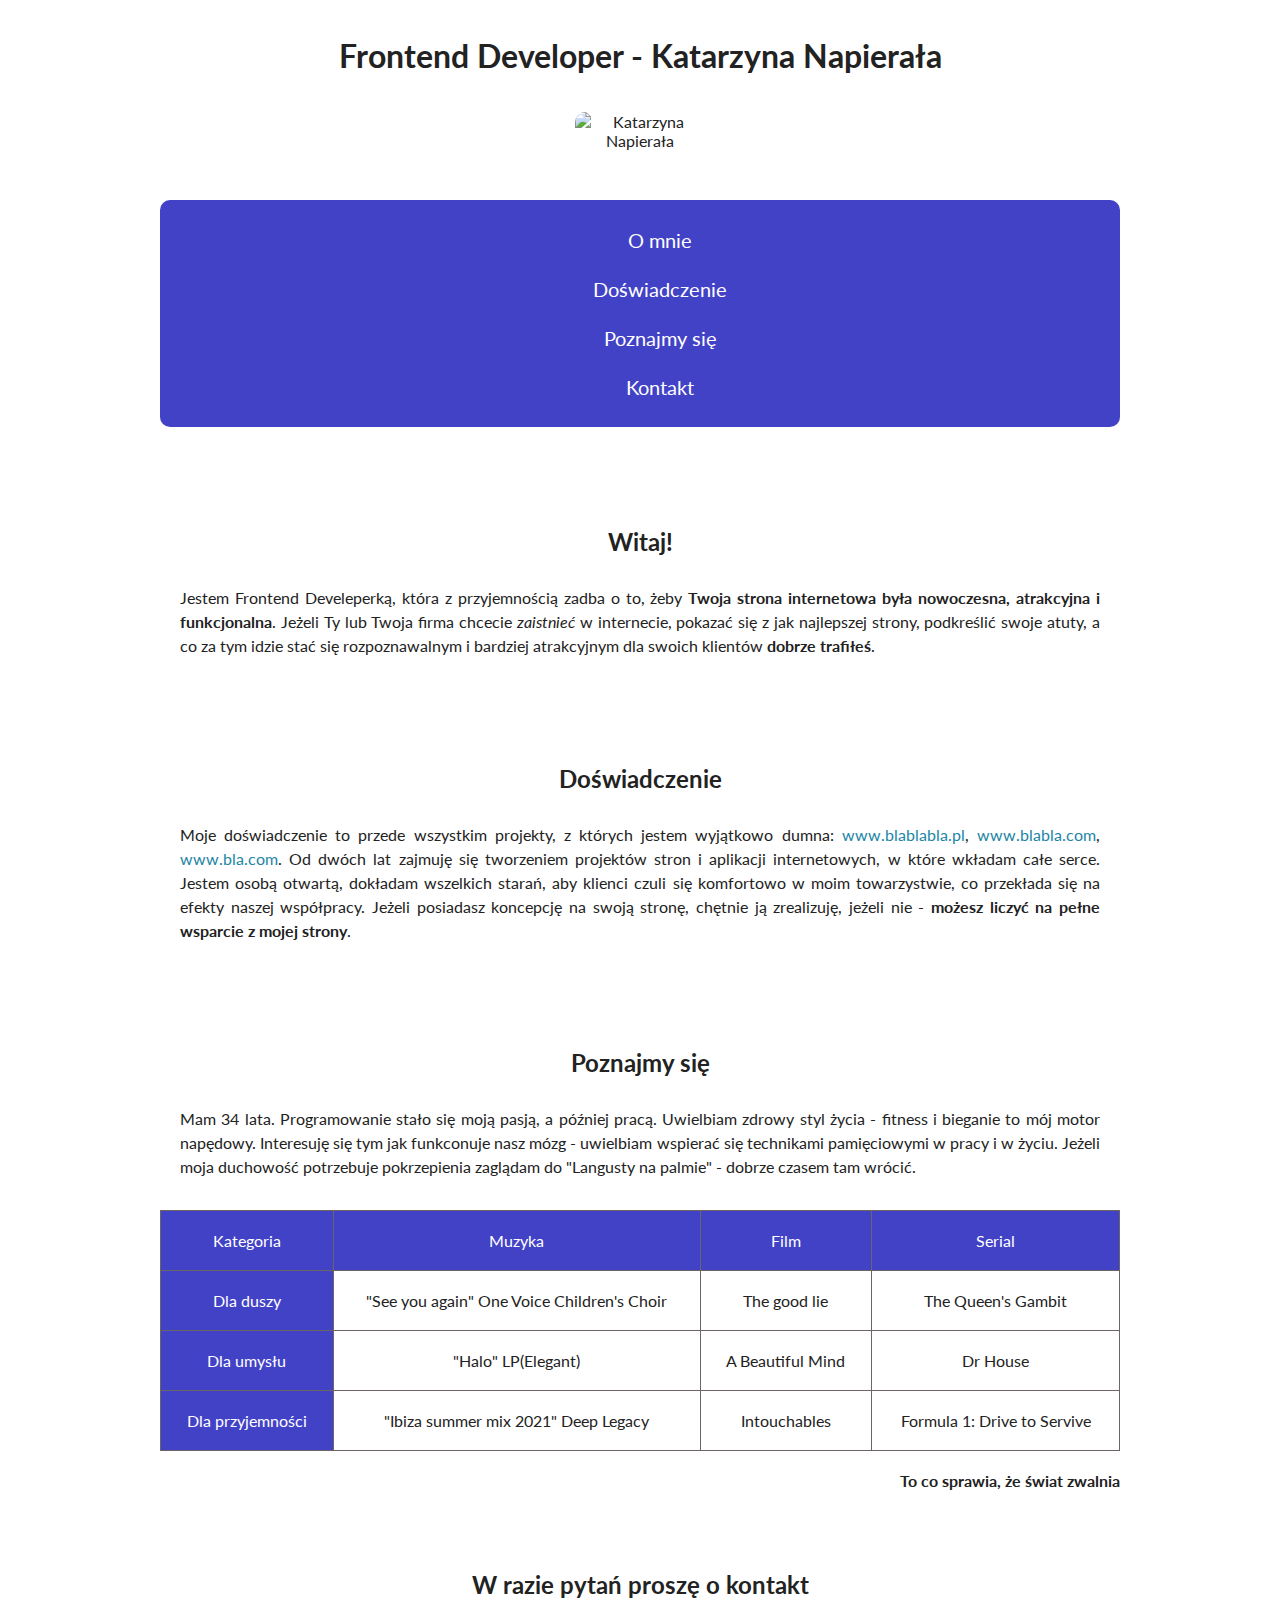
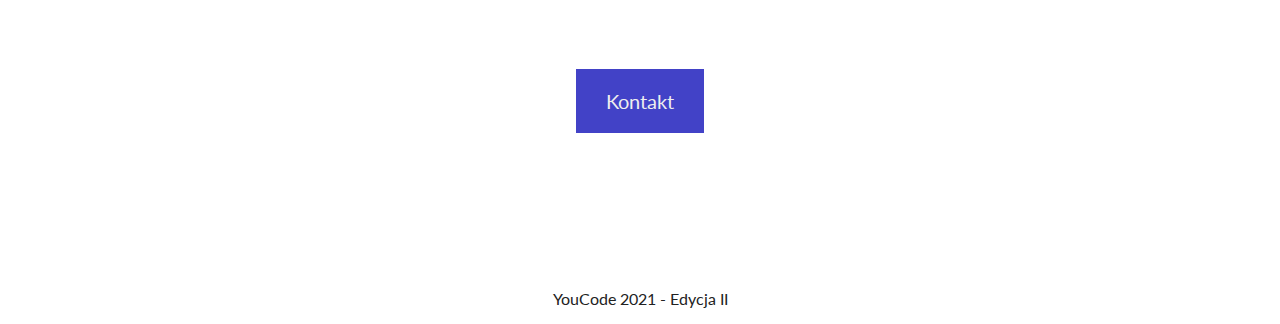
==== index.html @ 8cc84ead "og image added" ====
<!DOCTYPE html>
<html lang="pl">

<head>
  <meta charset="UTF-8">
  <meta http-equiv="X-UA-Compatible" content="IE=edge">
  <meta name="viewport" content="width=device-width, initial-scale=1.0">
  <link rel="stylesheet" href="https://cdnjs.cloudflare.com/ajax/libs/normalize/8.0.1/normalize.min.css"
    integrity="sha512-NhSC1YmyruXifcj/KFRWoC561YpHpc5Jtzgvbuzx5VozKpWvQ+4nXhPdFgmx8xqexRcpAglTj9sIBWINXa8x5w=="
    crossorigin="anonymous" />
  <link rel="stylesheet" href="css/style.css">
  <link rel="stylesheet" href="css/header.css">
  <link rel="stylesheet" href="css/navigation.css">
  <link rel="stylesheet" href="css/section.css">
  <link rel="stylesheet" href="css/table.css">
  <link rel="stylesheet" href="css/tableContainer.css">
  <link rel="preconnect" href="https://fonts.gstatic.com">
  <link href="https://fonts.googleapis.com/css2?family=Lato:ital,wght@0,400;0,700;1,400&display=swap" rel="stylesheet">
  <script defer src="js/script.js"></script>
  <title>Katarzyna Napierała - Frontend Developer</title>
  <meta property="og:image" content="images/share.png">
</head>

<body>
  <header class="header">
    <h1 class="header__title">Frontend Developer - Katarzyna Napierała</h1>
    <img class="header__image" src="https://i.postimg.cc/QNp8CjdW/kasia.jpg" alt="Katarzyna Napierała">
  </header>
  <nav class="navigation">
    <ul class="navigation__list">
      <li class="navigation__item"><a class="navigation__link" href="#o-mnie">O mnie</a></li>
      <li class="navigation__item"><a class="navigation__link" href="#doswiadczenie">Doświadczenie</a></li>
      <li class="navigation__item"><a class="navigation__link" href="#poznajmy-sie">Poznajmy się</a></li>
      <li class="navigation__item"><a class="navigation__link" href="#kontakt">Kontakt</a></li>
    </ul>
  </nav>
  <main>
    <section id="o-mnie" class="section">
      <h2>Witaj!</h2>
      <p class="section__paragraph">Jestem <i class="section__foreign">Frontend Develeperką</i>, która z przyjemnością
        zadba o to,
        żeby <strong>Twoja
          strona internetowa była nowoczesna, atrakcyjna i funkcjonalna</strong>. Jeżeli Ty lub Twoja firma
        chcecie <em>zaistnieć</em> w
        internecie, pokazać się z jak
        najlepszej strony, podkreślić swoje atuty, a co za tym idzie stać się rozpoznawalnym i bardziej
        atrakcyjnym
        dla
        swoich klientów <b>dobrze trafiłeś</b>.</p>
    </section>
    <section id="doswiadczenie" class="section">
      <h2>Doświadczenie</h2>
      <p class="section__paragraph">Moje doświadczenie to przede wszystkim projekty, z których jestem wyjątkowo dumna:
        <a class="section__link" href="#">www.blablabla.pl</a>, <a class="section__link" href="#">www.blabla.com</a>,
        <a class="section__link" href="#">www.bla.com</a>. Od dwóch lat zajmuję się
        tworzeniem projektów stron i
        aplikacji internetowych, w które wkładam całe serce. Jestem osobą otwartą, dokładam wszelkich
        starań, aby klienci czuli się komfortowo w moim towarzystwie, co przekłada się na efekty naszej
        współpracy. Jeżeli posiadasz koncepcję na swoją stronę, chętnie ją zrealizuję, jeżeli nie -
        <b>możesz liczyć na pełne wsparcie z mojej
          strony</b>.
      </p>
    </section>
    <section id="poznajmy-sie" class="section">
      <h2>Poznajmy się</h2>
      <p class="section__paragraph">Mam 34 lata. Programowanie stało się moją pasją, a później pracą. Uwielbiam zdrowy
        styl
        życia -
        fitness i bieganie to mój motor napędowy. Interesuję się tym jak funkconuje nasz mózg - uwielbiam
        wspierać się technikami pamięciowymi w pracy i w życiu. Jeżeli moja duchowość potrzebuje
        pokrzepienia zaglądam do "Langusty na palmie" - dobrze czasem tam wrócić.
      </p>
      <div class="table__container">
        <table class="table">
          <caption class="table__caption">To co sprawia, że świat zwalnia</caption>
          <tr class="table__row">
            <th class="table__cell table__cell--header" scope="col">Kategoria</th>
            <th class="table__cell table__cell--header" scope="col">Muzyka</th>
            <th class="table__cell table__cell--header" scope="col">Film</th>
            <th class="table__cell table__cell--header" scope="col">Serial</th>

          </tr>
          <tr class="table__row">
            <th class="table__cell table__cell--header" scope="row">Dla duszy</th>
            <td class="table__cell">"See you again" One Voice Children's Choir</td>
            <td class="table__cell">The good lie</td>
            <td class="table__cell">The Queen's Gambit</td>
          </tr>
          <tr class="table__row">
            <th class="table__cell table__cell--header" scope="row">Dla umysłu</th>
            <td class="table__cell">"Halo" LP(Elegant)</td>
            <td class="table__cell">A Beautiful Mind</td>
            <td class="table__cell">Dr House</td>
          </tr>
          <tr class="table__row">
            <th class="table__cell table__cell--header" scope="row">Dla przyjemności</th>
            <td class="table__cell">"Ibiza summer mix 2021" Deep Legacy</td>
            <td class="table__cell">Intouchables</td>
            <td class="table__cell">Formula 1: Drive to Servive</td>
          </tr>

        </table>
      </div>
    </section>
    <section id="kontakt" class="section">
      <h2>W razie pytań proszę o kontakt</h2>
      <button class="section__contactButton js-section__contactButton">Kontakt</button>
      <p class="section__contactData js-section__contactData">
        E-mail: <a class="section__link section__link--biggerLetters"
          href="mailto:k_napierala@op.pl">k_napierala@op.pl</a><br>
        Tel.: <a class="section__link section__link--biggerLetters" href="tel:+48.111111111">111 111 111</a>
    </section>
  </main>
  <footer class="footer">
    <p>YouCode 2021 - Edycja II</p>
  </footer>
</body>

</html>
---- css/style.css ----
html {
    box-sizing: border-box;
    scroll-behavior: smooth;
}

*, ::after, ::before {
    box-sizing: inherit;
}

body {
    max-width: 1000px;
    margin: 0 auto;
    padding: 0 20px;
    font-family: "Lato", sans-serif;
    text-align: center;
    color: #222;
    background-color: #fff;
}
---- css/header.css ----
.header__title {
    padding: 15px 20px;
}

.header__image {
    width: 100%;
    max-width: 130px;
    border-radius: 10px;
}
---- css/navigation.css ----
.navigation {
    width: 100%;
    padding: 3px 0;
    margin: 50px auto;
    border-radius: 10px;
    background-color: #4242c7;
}

.navigation__list{
    list-style: none;
}

.navigation__item {
    margin: 25px;
}

.navigation__link {
    font-size: 20px;
    color: #fff;
    text-decoration: none;
    padding: 10px;
}

.navigation__link:hover {
    background-color: white;
    color: #2d2dbd;
    border-radius: 10px;
}

.navigation__link:active {
    color: #1e85a5;
}
---- css/section.css ----
.section {
    padding: 30px 0;
}

.section__paragraph {
    padding: 10px 20px;
    line-height: 1.5;
    text-align: justify;
}

.section__foreign {
    font-style: normal;
}

.section__link {
    color: #1e85a5;
    text-decoration: none;
}

.section__link:hover {
    border-bottom: 1px solid;
}

.section__link--biggerLetters {
    font-size: 20px;
}

.section__contactButton {
    margin: 50px 0 30px;
    padding: 20px 30px;
    font-size: 20px;
    font-family: "Lato", sans-serif;
    background-color: #4242c7;
    color: #eee;
    border: none;
    cursor: pointer;
}

.section__contactButton:hover {
    background-color: #5555cf;
    color: #fff
}

.section__contactData {
    font-weight: bold;
    opacity: 0;
}

.section__contactData--show {
    opacity: 1;
}
---- css/table.css ----
.table {
    width: 100%;
    margin-top: 5px;
    border-collapse: collapse;
}

.table__cell {
    border: 1px solid #6d6565;
    padding: 20px;
}

.table__cell--header {
    background-color: #4242c7;
    color: #fff;
    font-weight: normal;
}

.table__cell--header:hover {
    background-color: #5c5cd1;
}

.table__row:hover {
    background-color: #ddd;
}

.table__caption {
    caption-side: bottom;
    text-align: right;
    margin-top: 20px;
    font-weight: bold;
}
---- css/tableContainer.css ----
.table__container {
    overflow-x: auto;
}
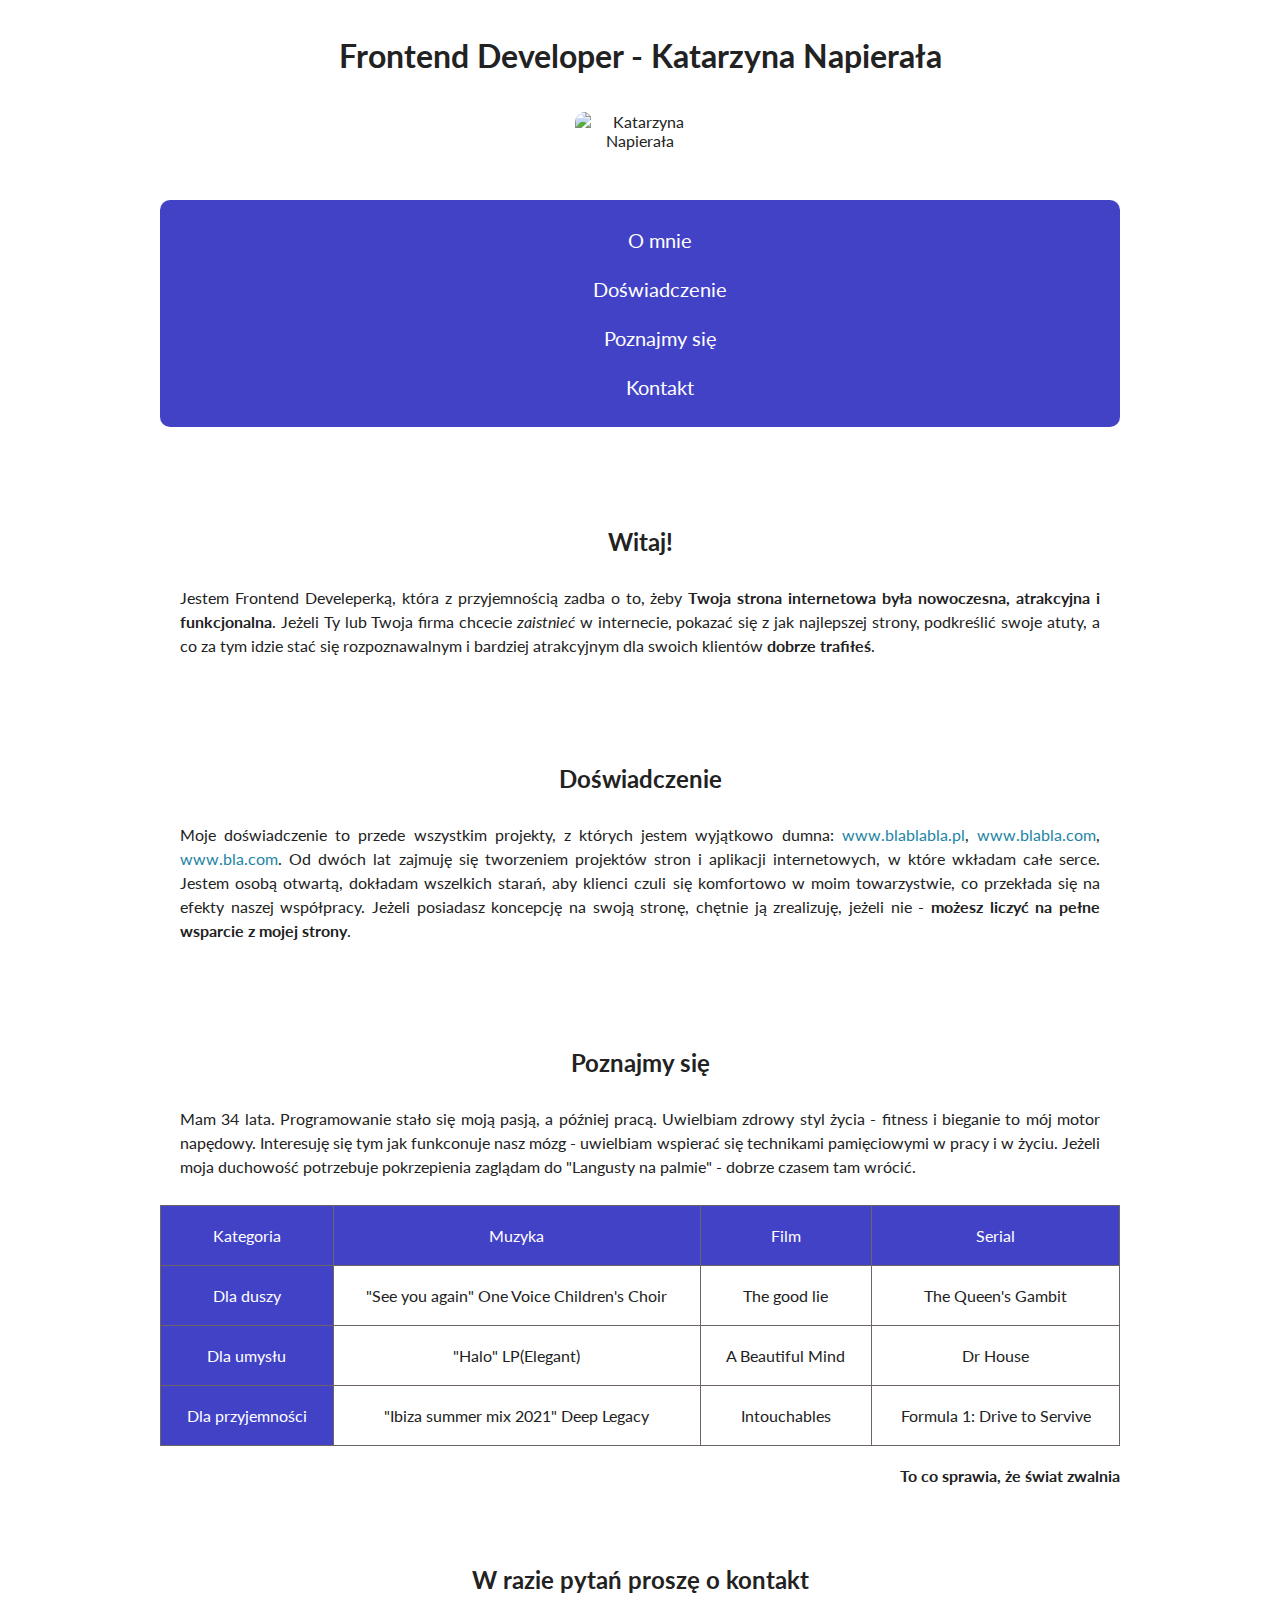
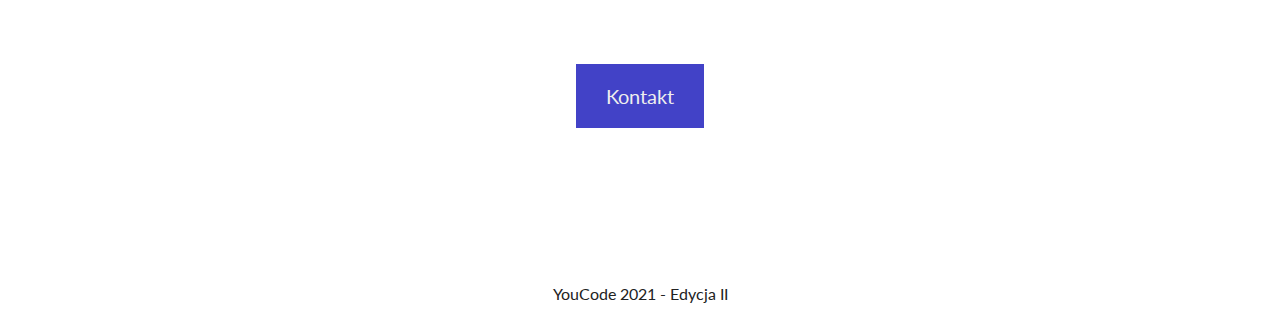
==== commit 8d445df9: "BEM of table container corrected" ====
--- a/index.html
+++ b/index.html
@@ -13,12 +13,12 @@
   <link rel="stylesheet" href="css/navigation.css">
   <link rel="stylesheet" href="css/section.css">
   <link rel="stylesheet" href="css/table.css">
-  <link rel="stylesheet" href="css/tableContainer.css">
   <link rel="preconnect" href="https://fonts.gstatic.com">
   <link href="https://fonts.googleapis.com/css2?family=Lato:ital,wght@0,400;0,700;1,400&display=swap" rel="stylesheet">
   <script defer src="js/script.js"></script>
   <title>Katarzyna Napierała - Frontend Developer</title>
-  <meta property="og:image" content="images/share.png">
+  <link rel="icon" href="images/favicon-192.png">
+  <meta property="og:image" content="images/share.png?2">
 </head>
 
 <body>
--- a/css/section.css
+++ b/css/section.css
@@ -48,4 +48,8 @@
 
 .section__contactData--show {
     opacity: 1;
+}
+
+.section__tableContainer {
+    overflow-x: auto;
 }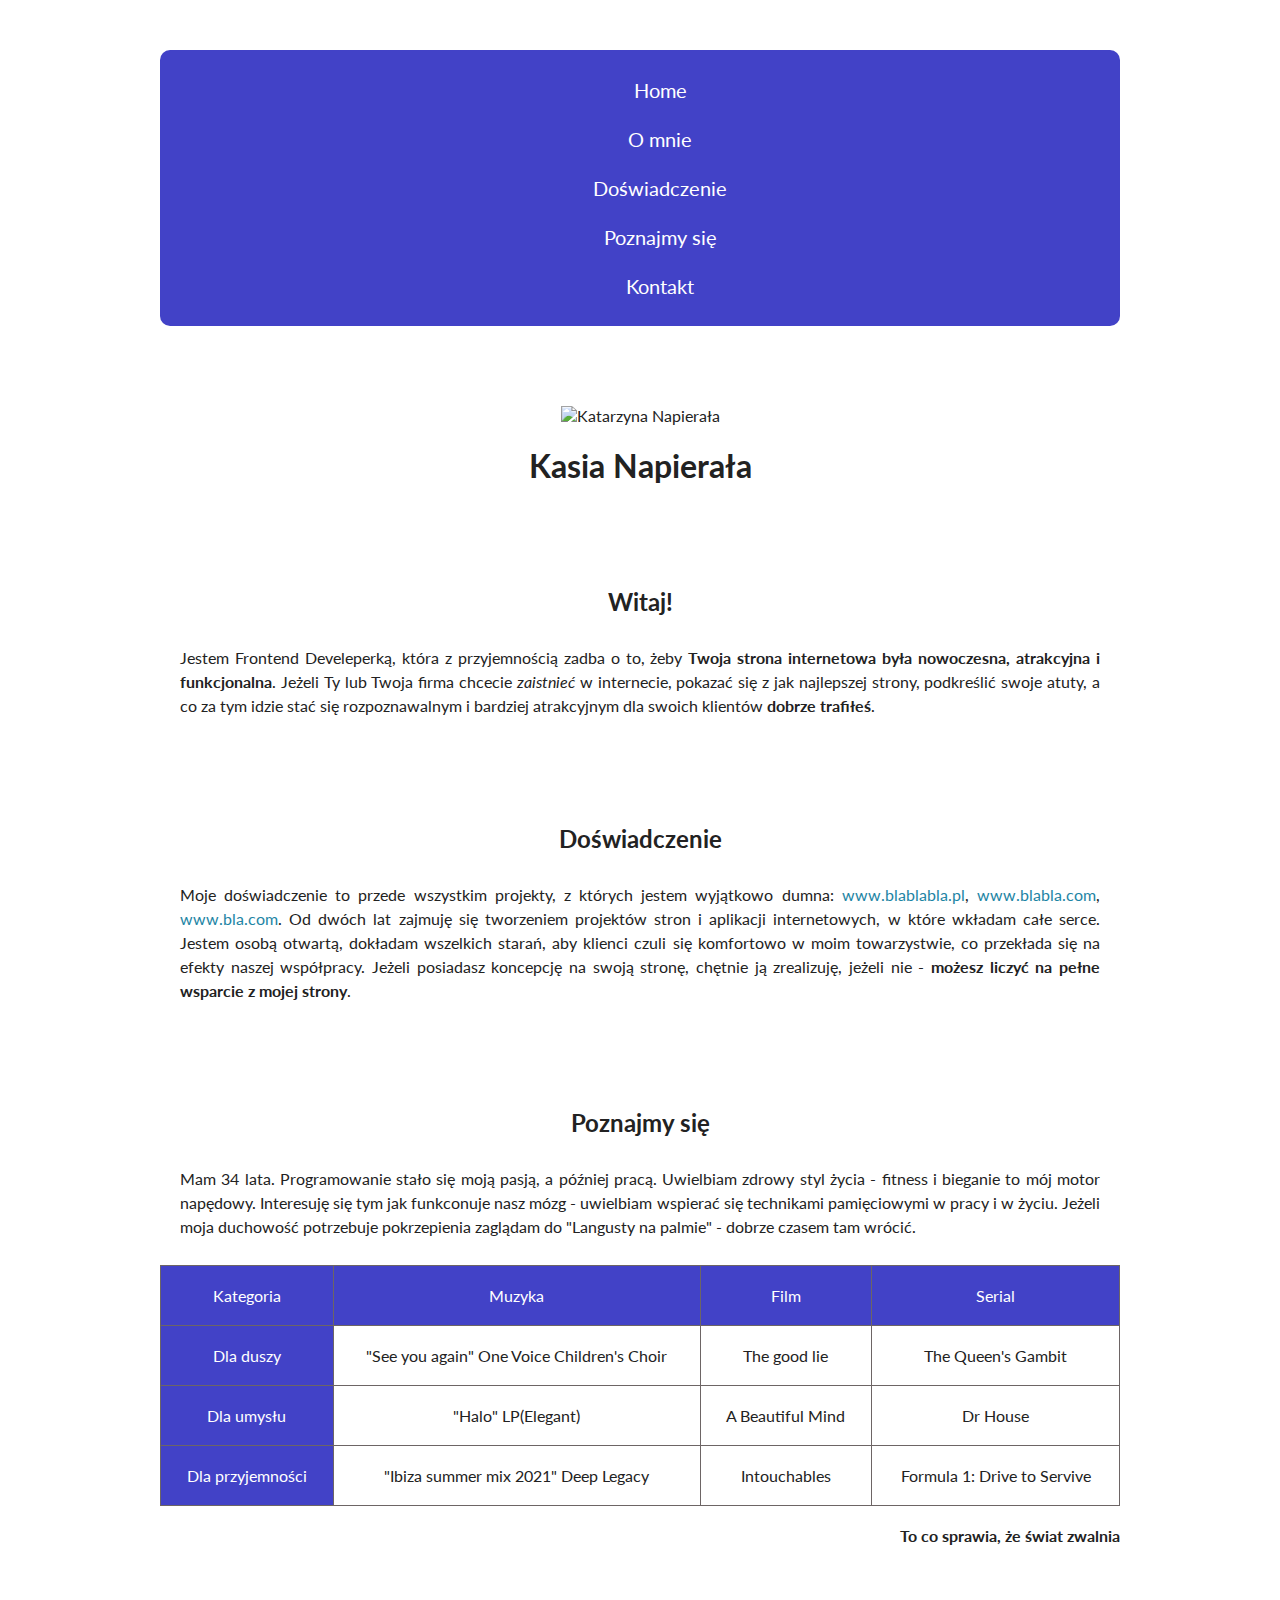
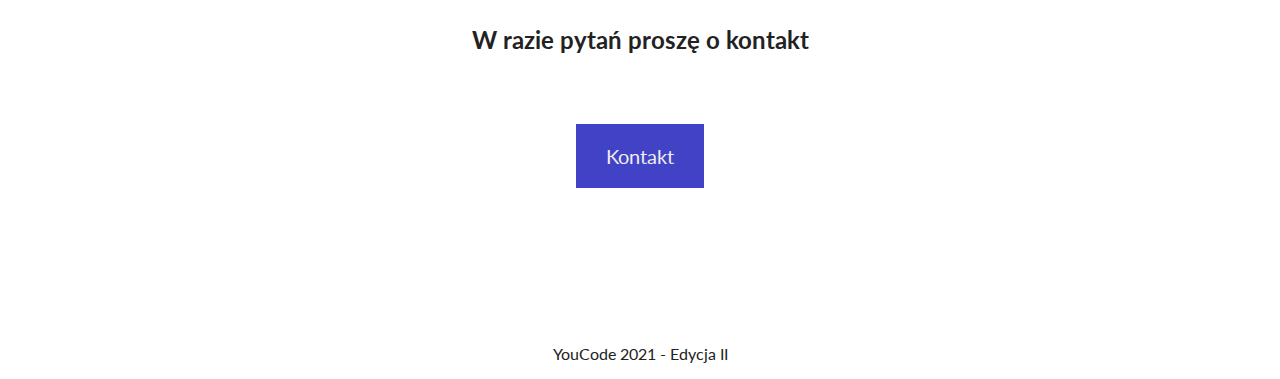
==== commit a2c89555: "structure of body changed, class to h2 added" ====
--- a/index.html
+++ b/index.html
@@ -9,7 +9,6 @@
     integrity="sha512-NhSC1YmyruXifcj/KFRWoC561YpHpc5Jtzgvbuzx5VozKpWvQ+4nXhPdFgmx8xqexRcpAglTj9sIBWINXa8x5w=="
     crossorigin="anonymous" />
   <link rel="stylesheet" href="css/style.css">
-  <link rel="stylesheet" href="css/header.css">
   <link rel="stylesheet" href="css/navigation.css">
   <link rel="stylesheet" href="css/section.css">
   <link rel="stylesheet" href="css/table.css">
@@ -22,21 +21,24 @@
 </head>
 
 <body>
-  <header class="header">
-    <h1 class="header__title">Frontend Developer - Katarzyna Napierała</h1>
-    <img class="header__image" src="https://i.postimg.cc/QNp8CjdW/kasia.jpg" alt="Katarzyna Napierała">
-  </header>
   <nav class="navigation">
     <ul class="navigation__list">
+      <li class="navigation__item"><a class="navigation__link" href="#">Home</a></li>
       <li class="navigation__item"><a class="navigation__link" href="#o-mnie">O mnie</a></li>
       <li class="navigation__item"><a class="navigation__link" href="#doswiadczenie">Doświadczenie</a></li>
       <li class="navigation__item"><a class="navigation__link" href="#poznajmy-sie">Poznajmy się</a></li>
       <li class="navigation__item"><a class="navigation__link" href="#kontakt">Kontakt</a></li>
     </ul>
   </nav>
+
+
   <main>
+    <header class="section">
+      <img class="section__image" src="https://i.postimg.cc/QNp8CjdW/kasia.jpg" alt="Katarzyna Napierała">
+      <h1 class="section__header">Kasia Napierała</h1>
+    </header>
     <section id="o-mnie" class="section">
-      <h2>Witaj!</h2>
+      <h2 class="section__subheader">Witaj!</h2>
       <p class="section__paragraph">Jestem <i class="section__foreign">Frontend Develeperką</i>, która z przyjemnością
         zadba o to,
         żeby <strong>Twoja
@@ -49,7 +51,7 @@
         swoich klientów <b>dobrze trafiłeś</b>.</p>
     </section>
     <section id="doswiadczenie" class="section">
-      <h2>Doświadczenie</h2>
+      <h2 class="section__subheader">Doświadczenie</h2>
       <p class="section__paragraph">Moje doświadczenie to przede wszystkim projekty, z których jestem wyjątkowo dumna:
         <a class="section__link" href="#">www.blablabla.pl</a>, <a class="section__link" href="#">www.blabla.com</a>,
         <a class="section__link" href="#">www.bla.com</a>. Od dwóch lat zajmuję się
@@ -62,7 +64,7 @@
       </p>
     </section>
     <section id="poznajmy-sie" class="section">
-      <h2>Poznajmy się</h2>
+      <h2 class="section__subheader">Poznajmy się</h2>
       <p class="section__paragraph">Mam 34 lata. Programowanie stało się moją pasją, a później pracą. Uwielbiam zdrowy
         styl
         życia -
@@ -103,7 +105,7 @@
       </div>
     </section>
     <section id="kontakt" class="section">
-      <h2>W razie pytań proszę o kontakt</h2>
+      <h2 class="section__subheader">W razie pytań proszę o kontakt</h2>
       <button class="section__contactButton js-section__contactButton">Kontakt</button>
       <p class="section__contactData js-section__contactData">
         E-mail: <a class="section__link section__link--biggerLetters"
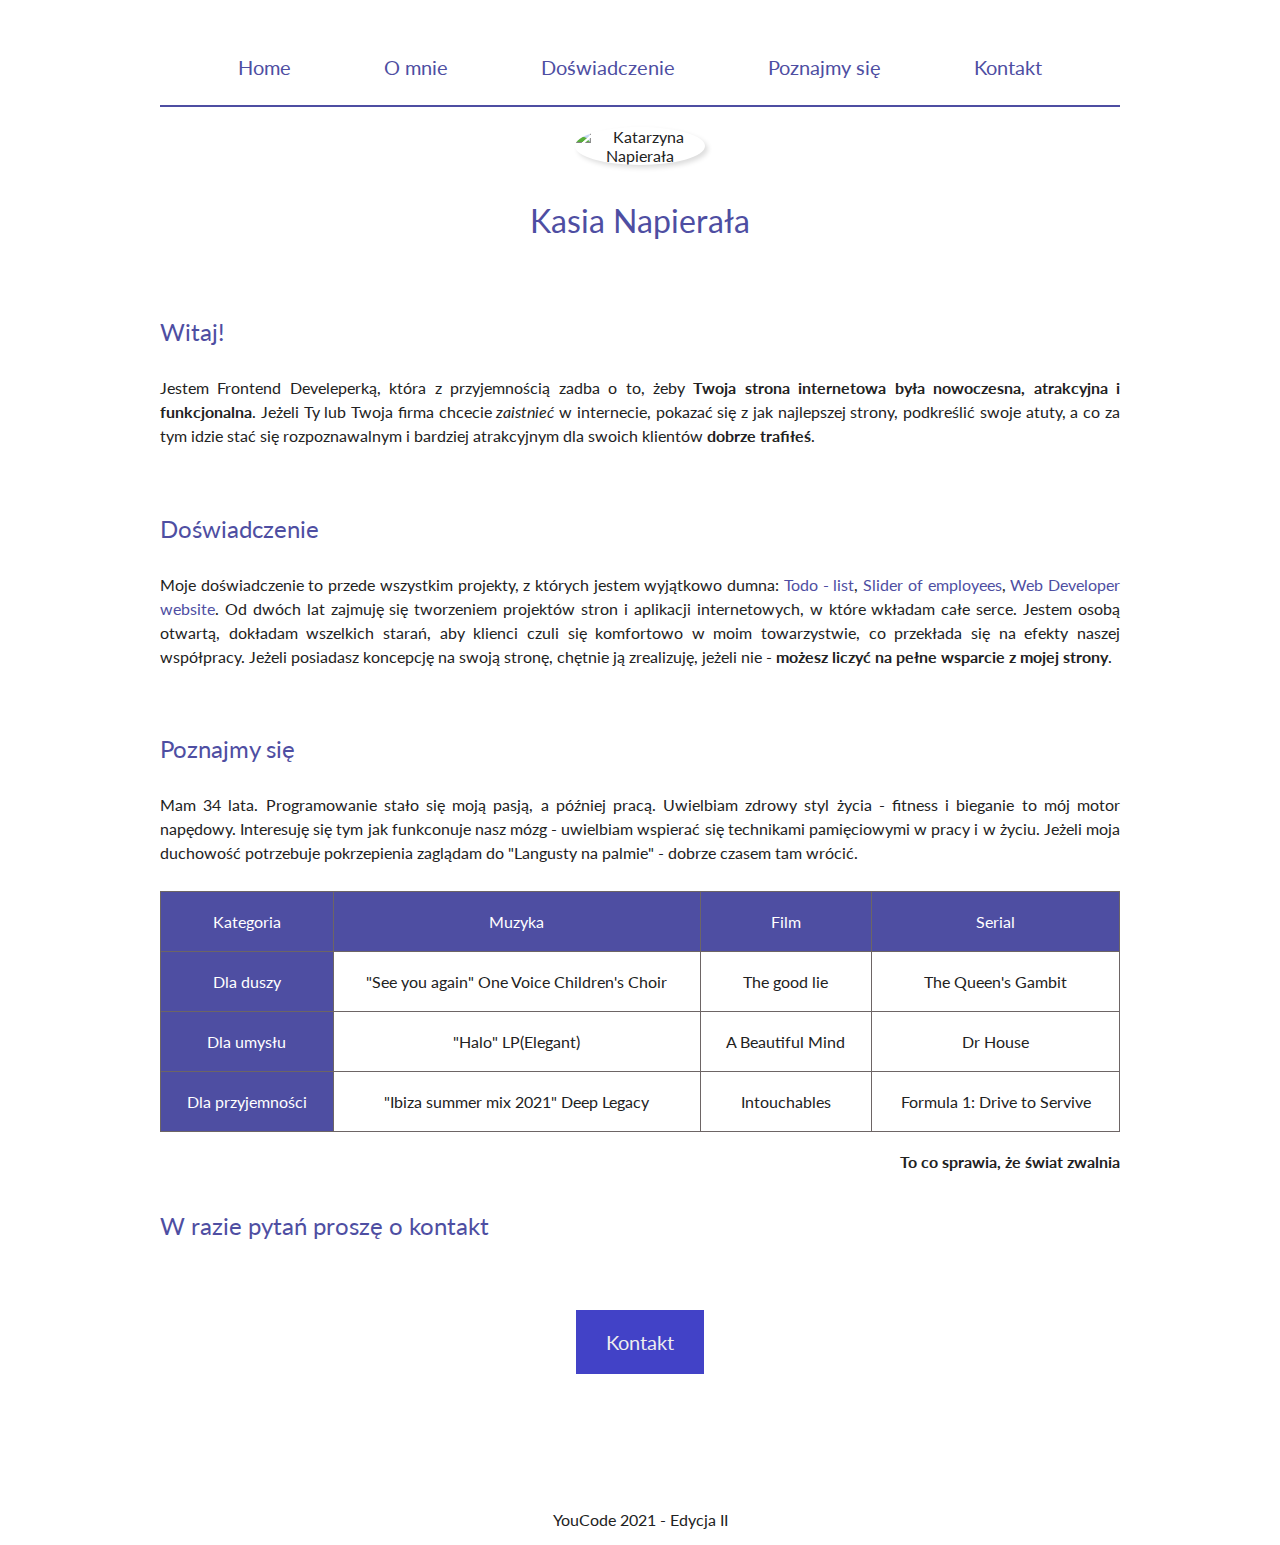
==== commit f259f7c9: "links changed" ====
--- a/index.html
+++ b/index.html
@@ -53,8 +53,10 @@
     <section id="doswiadczenie" class="section">
       <h2 class="section__subheader">Doświadczenie</h2>
       <p class="section__paragraph">Moje doświadczenie to przede wszystkim projekty, z których jestem wyjątkowo dumna:
-        <a class="section__link" href="#">www.blablabla.pl</a>, <a class="section__link" href="#">www.blabla.com</a>,
-        <a class="section__link" href="#">www.bla.com</a>. Od dwóch lat zajmuję się
+        <a class="section__link" href="https://klarma.github.io/TODO-LIST/">Todo - list</a>, <a class="section__link"
+          href="https://klarma.github.io/Slider_introduction-of-employees/">Slider of employees</a>,
+        <a class="section__link" href="https://klarma.github.io/WebDeveloper-website/">Web Developer website</a>. Od
+        dwóch lat zajmuję się
         tworzeniem projektów stron i
         aplikacji internetowych, w które wkładam całe serce. Jestem osobą otwartą, dokładam wszelkich
         starań, aby klienci czuli się komfortowo w moim towarzystwie, co przekłada się na efekty naszej
--- a/css/navigation.css
+++ b/css/navigation.css
@@ -1,32 +1,40 @@
 .navigation {
     width: 100%;
-    padding: 3px 0;
-    margin: 50px auto;
-    border-radius: 10px;
-    background-color: #4242c7;
+    margin: 50px auto 10px;
+    border-bottom: 2px solid hsl(240, 35%, 47%);
 }
 
-.navigation__list{
+.navigation__list {
+    display: flex;
+    justify-content: space-evenly;
+    padding-left: 0;
+    padding-bottom: 5px;
     list-style: none;
 }
 
+@media (max-width: 767px) {
+    .navigation__list {
+        flex-direction: column;
+    }
+}
+
 .navigation__item {
-    margin: 25px;
+    margin: 5px;
 }
 
 .navigation__link {
     font-size: 20px;
-    color: #fff;
+    color: hsl(240, 35%, 47%);
     text-decoration: none;
     padding: 10px;
 }
 
 .navigation__link:hover {
     background-color: white;
-    color: #2d2dbd;
+    color: hsl(240, 35%, 63%);
     border-radius: 10px;
 }
 
 .navigation__link:active {
-    color: #1e85a5;
+    color: hsl(240, 35%, 73%);
 }--- a/css/section.css
+++ b/css/section.css
@@ -1,9 +1,28 @@
 .section {
-    padding: 30px 0;
+    padding: 10px 0;
+}
+
+.section__header {
+    padding: 15px 20px;
+    color: hsl(240, 35%, 47%);
+    font-weight: normal;
+}
+
+.section__image {
+    width: 100%;
+    max-width: 130px;
+    border-radius: 50%;
+    box-shadow: 3px 3px 5px #ddd;
+}
+
+.section__subheader {
+    text-align: left;
+    color: hsl(240, 35%, 47%);
+    font-weight: normal;
 }
 
 .section__paragraph {
-    padding: 10px 20px;
+    padding: 10px 0;
     line-height: 1.5;
     text-align: justify;
 }
@@ -13,7 +32,7 @@
 }
 
 .section__link {
-    color: #1e85a5;
+    color: hsl(240, 35%, 47%);
     text-decoration: none;
 }
 
--- a/css/table.css
+++ b/css/table.css
@@ -10,13 +10,13 @@
 }
 
 .table__cell--header {
-    background-color: #4242c7;
+    background-color: hsl(240, 35%, 47%);
     color: #fff;
     font-weight: normal;
 }
 
 .table__cell--header:hover {
-    background-color: #5c5cd1;
+    background-color: hsl(240, 35%, 57%);
 }
 
 .table__row:hover {
@@ -28,5 +28,4 @@
     text-align: right;
     margin-top: 20px;
     font-weight: bold;
-}
-
+}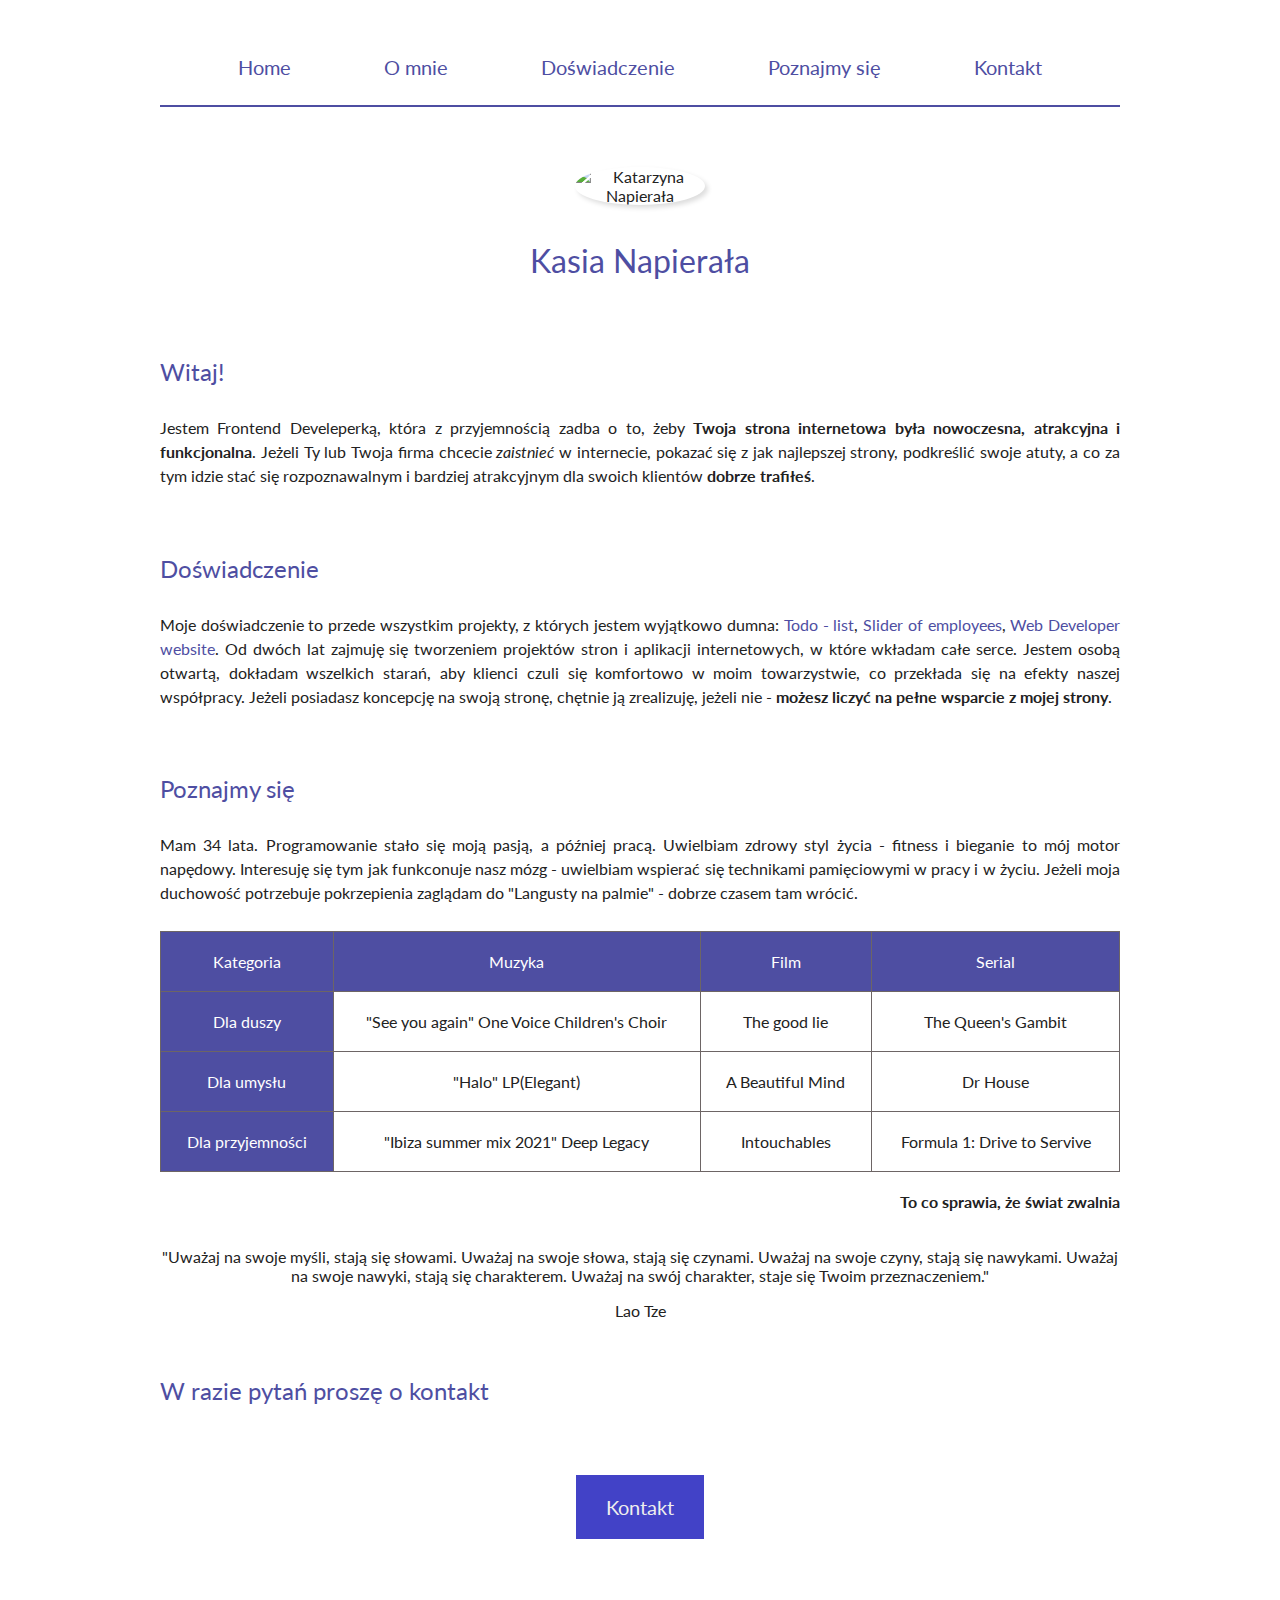
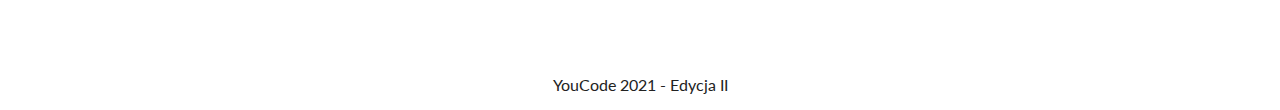
==== commit 1e8a4581: "motto section added" ====
--- a/index.html
+++ b/index.html
@@ -106,6 +106,12 @@
         </table>
       </div>
     </section>
+    <section id="motto" class="section section--motto">
+      <p>"Uważaj na swoje myśli, stają się słowami. Uważaj na swoje słowa, stają się czynami. Uważaj
+        na swoje czyny, stają się nawykami. Uważaj na swoje nawyki, stają się charakterem. Uważaj na swój
+        charakter, staje się Twoim przeznaczeniem."</p>
+      <p>Lao Tze</p>
+    </section>
     <section id="kontakt" class="section">
       <h2 class="section__subheader">W razie pytań proszę o kontakt</h2>
       <button class="section__contactButton js-section__contactButton">Kontakt</button>
--- a/css/navigation.css
+++ b/css/navigation.css
@@ -1,6 +1,6 @@
 .navigation {
     width: 100%;
-    margin: 50px auto 10px;
+    margin: 50px auto;
     border-bottom: 2px solid hsl(240, 35%, 47%);
 }
 
--- a/css/section.css
+++ b/css/section.css
@@ -1,5 +1,10 @@
 .section {
     padding: 10px 0;
+}
+
+.section--motto{
+    background-image: url(../images/lights.jpg);
+    background-attachment: fixed;
 }
 
 .section__header {
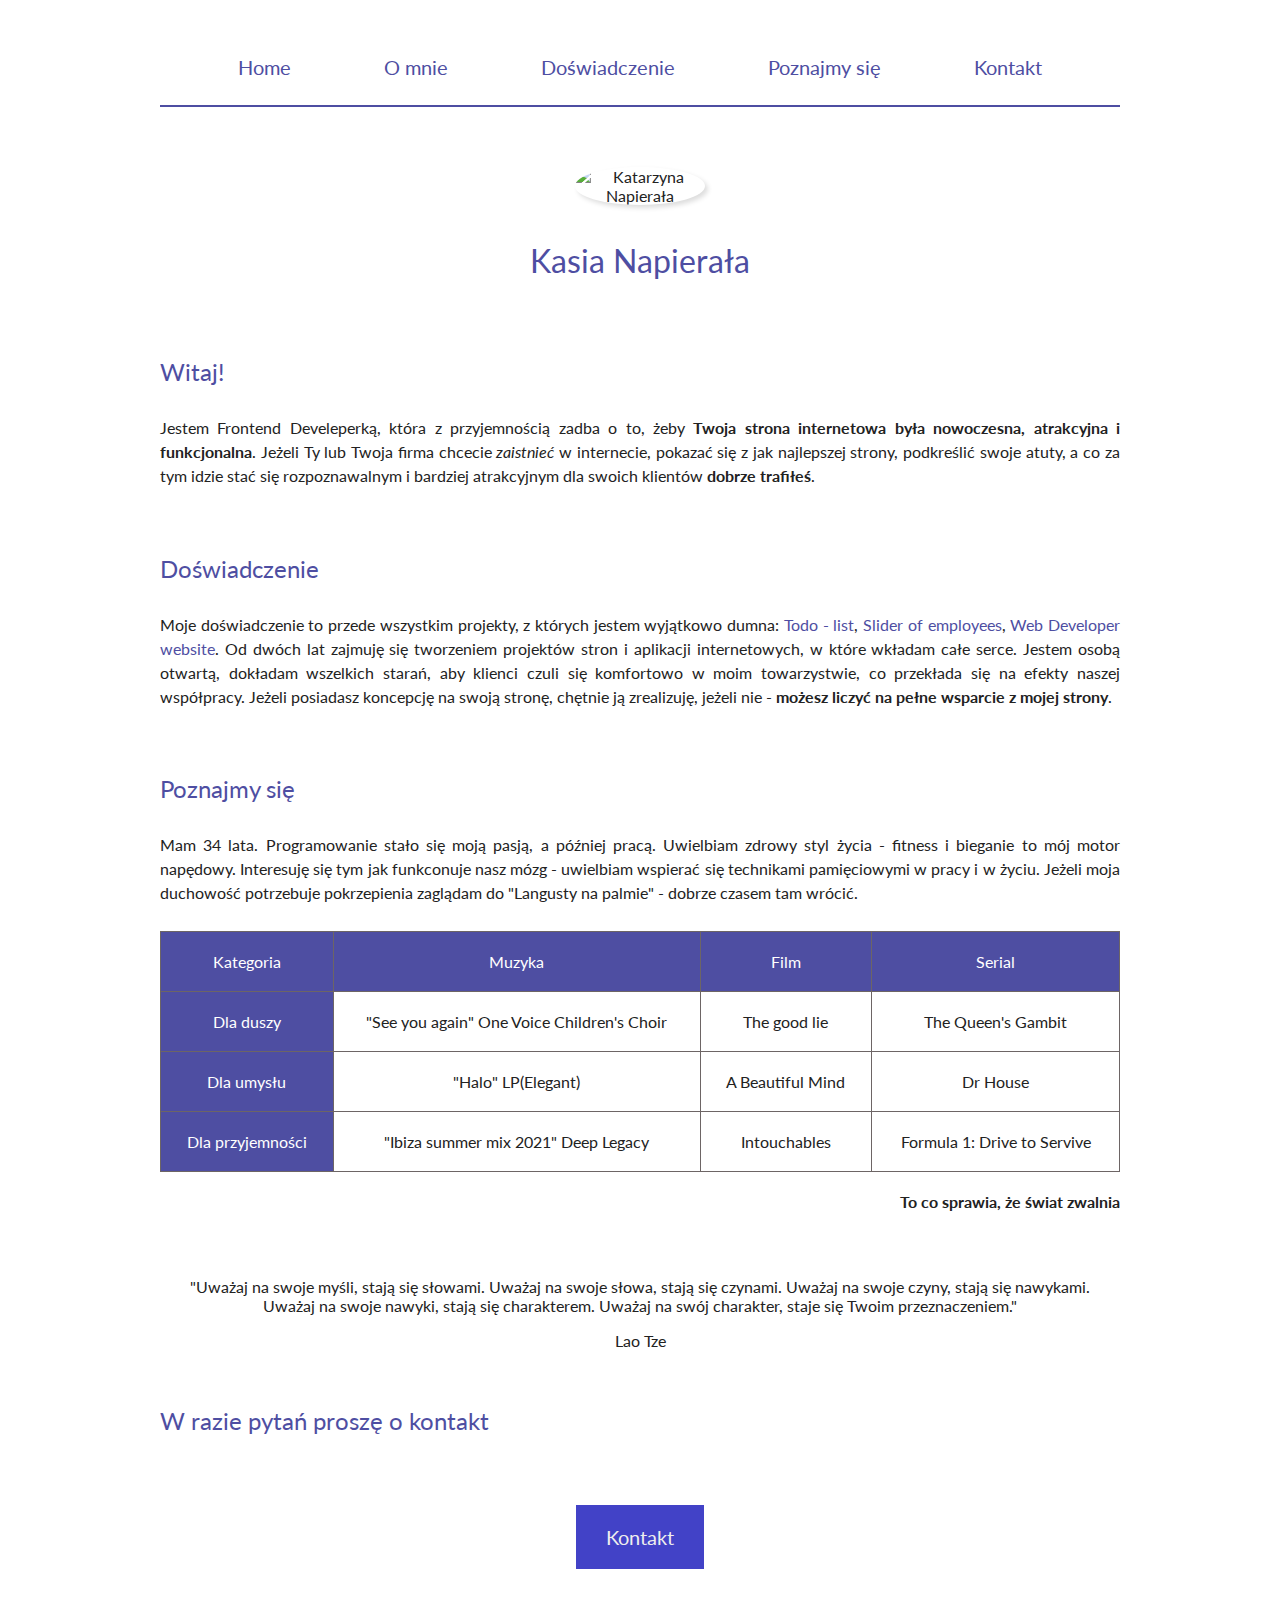
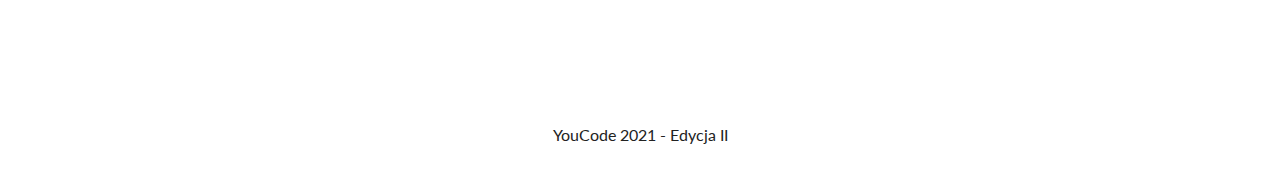
==== commit 1e7c0b2e: "styles in footer added" ====
--- a/index.html
+++ b/index.html
@@ -12,6 +12,7 @@
   <link rel="stylesheet" href="css/navigation.css">
   <link rel="stylesheet" href="css/section.css">
   <link rel="stylesheet" href="css/table.css">
+  <link rel="stylesheet" href="css/footer.css">
   <link rel="preconnect" href="https://fonts.gstatic.com">
   <link href="https://fonts.googleapis.com/css2?family=Lato:ital,wght@0,400;0,700;1,400&display=swap" rel="stylesheet">
   <script defer src="js/script.js"></script>
--- a/css/section.css
+++ b/css/section.css
@@ -2,9 +2,11 @@
     padding: 10px 0;
 }
 
-.section--motto{
+.section--motto {
     background-image: url(../images/lights.jpg);
     background-attachment: fixed;
+    margin-top: 30px;
+    padding: 10px;
 }
 
 .section__header {
--- a/css/footer.css
+++ b/css/footer.css
@@ -0,0 +1,5 @@
+.footer {
+    color: #222;
+    padding: 10px;
+    margin: 10px 0;
+}